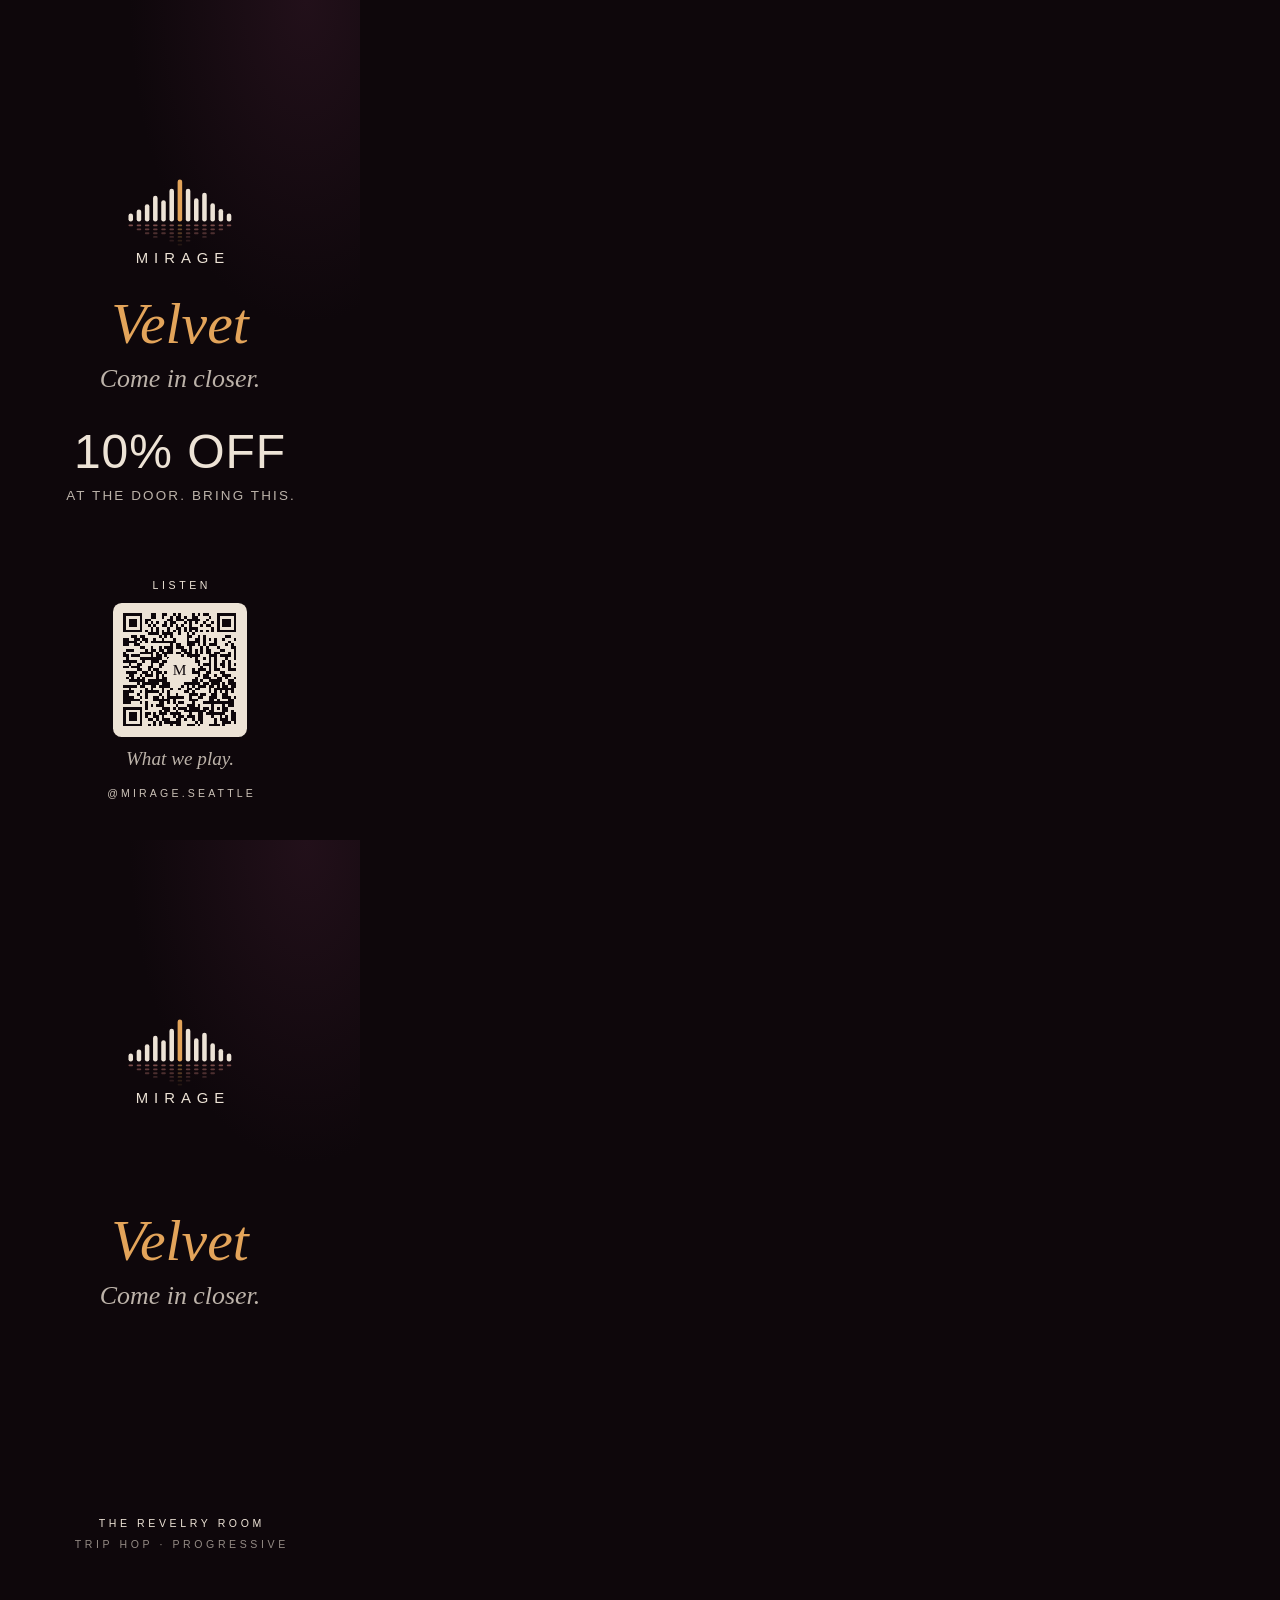
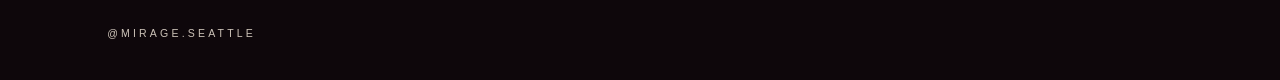
==== brandassets/door-hangers/source/velvet-door-hanger.html @ 046bec69 "Add Velvet door hangers with a 10% off line and a playlist QR code brandassets/door-hangers/ holds a" ====
<!doctype html><html lang="en"><head><meta charset="utf-8"><title>MIRAGE Velvet door hanger</title>
  <style>
    @font-face{font-family:'Michroma';src:url('fonts/Michroma.ttf') format('truetype');}
    @font-face{font-family:'Cormorant Garamond';src:url('fonts/Cormorant-Garamond-co3smX5slCNuHLi8bLeY9MK7whWMhyjYrGFEsdtdc62E6zd5wDDOjw.ttf') format('truetype');font-style:italic;font-weight:500;}
    @font-face{font-family:'Archivo';src:url('fonts/Archivo-k3k6o8UDI-1M0wlSV9XAw6lQkqWY8Q82sJaRE-NWIDdgffTTajNp8A.ttf') format('truetype');font-weight:300;}
    @font-face{font-family:'Archivo';src:url('fonts/Archivo-k3k6o8UDI-1M0wlSV9XAw6lQkqWY8Q82sJaRE-NWIDdgffTTNDNp8A.ttf') format('truetype');font-weight:400;}
  </style>
  <style>
    :root { --bg:#0E070B; --deep:#22101A; --wine:#4A1A28; --rose:#C98B7A; --amber:#E3A45A; --cream:#EDE3D6; --reflect:#7A4C4A; }
    @page { size: calc(3.5in + 2 * 0.125in) calc(8.5in + 2 * 0.125in); margin: 0; }
    html, body { margin: 0; background: var(--bg); font-synthesis: none; -webkit-print-color-adjust: exact; print-color-adjust: exact; }
    .hanger { position: relative; width: calc(3.5in + 2 * var(--bleed)); height: calc(8.5in + 2 * var(--bleed)); overflow: hidden; page-break-after: always; break-after: page;
      background: radial-gradient(70% 55% at 85% 0%, var(--deep) 0%, rgba(34,16,26,0) 70%), var(--bg); color: var(--cream); }
    .hanger:last-child { page-break-after: auto; break-after: auto; }
    /* everything sits inside the trim; the hole zone at the top stays clear */
    .face { position: absolute; inset: var(--bleed); display: flex; flex-direction: column; align-items: center; text-align: center; padding: 1.72in 0.3in 0.3in; box-sizing: border-box; }
    .top { display: flex; flex-direction: column; align-items: center; }
    .mark { width: 1.1in; height: auto; display: block; }
    .word { margin-top: 0.02in; font-family: Michroma, sans-serif; font-size: 0.155in; letter-spacing: 0.40em; padding-left: 0.40em; }
    .mid { margin-top: 0.3in; }
    .mid--back { margin-top: 1.1in; }
    .series { font-family: 'Cormorant Garamond', serif; font-style: italic; font-weight: 500; font-size: 0.6in; line-height: 1; color: var(--amber); }
    .tagline { margin-top: 0.14in; font-family: 'Cormorant Garamond', serif; font-style: italic; font-weight: 500; font-size: 0.27in; line-height: 1; color: var(--cream); opacity: 0.78; }
    .offer { margin-top: 0.38in; }
    .offer__big { font-family: Archivo, sans-serif; font-weight: 300; font-size: 0.5in; line-height: 1; letter-spacing: 0.02em; text-transform: uppercase; }
    .offer__how { margin-top: 0.12in; font-family: Archivo, sans-serif; font-weight: 400; font-size: 0.14in; letter-spacing: 0.16em; text-transform: uppercase; opacity: 0.78; padding-left: 0.16em; }
    .listen { margin-top: auto; padding-top: 0.3in; display: flex; flex-direction: column; align-items: center; }
    .label { font-family: Michroma, sans-serif; font-size: 0.11in; letter-spacing: 0.34em; padding-left: 0.34em; text-transform: uppercase; }
    .label--dim { opacity: 0.6; margin-top: 0.1in; }
    .qr { margin-top: 0.12in; width: 1.4in; height: 1.4in; padding: 0.11in; box-sizing: border-box; background: var(--cream); border-radius: 0.09in; }
    .qr svg { width: 100%; height: 100%; display: block; }
    .listen__copy { margin-top: 0.12in; font-family: 'Cormorant Garamond', serif; font-style: italic; font-weight: 500; font-size: 0.2in; line-height: 1; opacity: 0.78; }
    .handle { margin-top: 0.2in; font-family: Michroma, sans-serif; font-size: 0.11in; letter-spacing: 0.30em; padding-left: 0.30em; text-transform: uppercase; opacity: 0.85; }
    .back-meta { margin-top: auto; margin-bottom: 0.6in; }
    /* dieline overlay: trim, safe area, 1.25in hole with a slit */
    .die { position: absolute; inset: 0; pointer-events: none; }
    .die > div { position: absolute; box-sizing: border-box; }
    .die__trim { inset: var(--bleed); border: 1px solid #FF00FF; }
    .die__safe { inset: calc(var(--bleed) + 0.125in); border: 1px dashed #00A3FF; }
    .die__hole { width: 1.25in; height: 1.25in; border-radius: 50%; border: 1px solid #FF00FF; left: calc(50% - 0.625in); top: calc(var(--bleed) + 0.25in); }
    .die__slit { width: 0; height: 0.5in; border-left: 1px solid #FF00FF; left: calc(50% + 0.442in); top: calc(var(--bleed) + 0.433in - 0.5in); transform: rotate(45deg); transform-origin: bottom; }
  </style></head><body><section class="hanger front" style="--bleed:0.125in">
    <div class="face">
    <div class="top"><svg class="mark" viewBox="80 0 1070 720" aria-hidden="true"><rect x="95" y="370" width="46" height="80" rx="23" fill="var(--cream)"/><rect x="178" y="330" width="46" height="120" rx="23" fill="var(--cream)"/><rect x="261" y="275" width="46" height="175" rx="23" fill="var(--cream)"/><rect x="344" y="190" width="46" height="260" rx="23" fill="var(--cream)"/><rect x="427" y="235" width="46" height="215" rx="23" fill="var(--cream)"/><rect x="510" y="120" width="46" height="330" rx="23" fill="var(--cream)"/><rect x="593" y="25" width="46" height="425" rx="23" fill="var(--amber)"/><rect x="676" y="120" width="46" height="330" rx="23" fill="var(--cream)"/><rect x="759" y="215" width="46" height="235" rx="23" fill="var(--cream)"/><rect x="842" y="160" width="46" height="290" rx="23" fill="var(--cream)"/><rect x="925" y="265" width="46" height="185" rx="23" fill="var(--cream)"/><rect x="1008" y="325" width="46" height="125" rx="23" fill="var(--cream)"/><rect x="1091" y="370" width="46" height="80" rx="23" fill="var(--cream)"/><g opacity="1"><rect x="95" y="481" width="46" height="18" rx="9" fill="var(--reflect)" /><rect x="178" y="481" width="46" height="18" rx="9" fill="var(--reflect)" /><rect x="261" y="481" width="46" height="18" rx="9" fill="var(--reflect)" /><rect x="344" y="481" width="46" height="18" rx="9" fill="var(--reflect)" /><rect x="427" y="481" width="46" height="18" rx="9" fill="var(--reflect)" /><rect x="510" y="481" width="46" height="18" rx="9" fill="var(--reflect)" /><rect x="593" y="481" width="46" height="18" rx="9" fill="var(--amber)" opacity=".55"/><rect x="676" y="481" width="46" height="18" rx="9" fill="var(--reflect)" /><rect x="759" y="481" width="46" height="18" rx="9" fill="var(--reflect)" /><rect x="842" y="481" width="46" height="18" rx="9" fill="var(--reflect)" /><rect x="925" y="481" width="46" height="18" rx="9" fill="var(--reflect)" /><rect x="1008" y="481" width="46" height="18" rx="9" fill="var(--reflect)" /><rect x="1091" y="481" width="46" height="18" rx="9" fill="var(--reflect)" /></g><g opacity="0.78"><rect x="178" y="521" width="46" height="18" rx="9" fill="var(--reflect)" /><rect x="261" y="521" width="46" height="18" rx="9" fill="var(--reflect)" /><rect x="344" y="521" width="46" height="18" rx="9" fill="var(--reflect)" /><rect x="427" y="521" width="46" height="18" rx="9" fill="var(--reflect)" /><rect x="510" y="521" width="46" height="18" rx="9" fill="var(--reflect)" /><rect x="593" y="521" width="46" height="18" rx="9" fill="var(--amber)" opacity=".55"/><rect x="676" y="521" width="46" height="18" rx="9" fill="var(--reflect)" /><rect x="759" y="521" width="46" height="18" rx="9" fill="var(--reflect)" /><rect x="842" y="521" width="46" height="18" rx="9" fill="var(--reflect)" /><rect x="925" y="521" width="46" height="18" rx="9" fill="var(--reflect)" /><rect x="1008" y="521" width="46" height="18" rx="9" fill="var(--reflect)" /></g><g opacity="0.58"><rect x="261" y="561" width="46" height="18" rx="9" fill="var(--reflect)" /><rect x="344" y="561" width="46" height="18" rx="9" fill="var(--reflect)" /><rect x="427" y="561" width="46" height="18" rx="9" fill="var(--reflect)" /><rect x="510" y="561" width="46" height="18" rx="9" fill="var(--reflect)" /><rect x="593" y="561" width="46" height="18" rx="9" fill="var(--amber)" opacity=".55"/><rect x="676" y="561" width="46" height="18" rx="9" fill="var(--reflect)" /><rect x="759" y="561" width="46" height="18" rx="9" fill="var(--reflect)" /><rect x="842" y="561" width="46" height="18" rx="9" fill="var(--reflect)" /><rect x="925" y="561" width="46" height="18" rx="9" fill="var(--reflect)" /></g><g opacity="0.42"><rect x="344" y="598" width="46" height="18" rx="9" fill="var(--reflect)" /><rect x="510" y="598" width="46" height="18" rx="9" fill="var(--reflect)" /><rect x="593" y="598" width="46" height="18" rx="9" fill="var(--amber)" opacity=".55"/><rect x="676" y="598" width="46" height="18" rx="9" fill="var(--reflect)" /><rect x="842" y="598" width="46" height="18" rx="9" fill="var(--reflect)" /></g><g opacity="0.28"><rect x="510" y="636" width="46" height="18" rx="9" fill="var(--reflect)" /><rect x="593" y="636" width="46" height="18" rx="9" fill="var(--amber)" opacity=".55"/><rect x="676" y="636" width="46" height="18" rx="9" fill="var(--reflect)" /></g><g opacity="0.18"><rect x="593" y="676" width="46" height="18" rx="9" fill="var(--amber)" opacity=".55"/></g></svg><div class="word">MIRAGE</div></div>
    <div class="mid">
      <div class="series">Velvet</div>
      <div class="tagline">Come in closer.</div>
    </div>
    <div class="offer">
      <div class="offer__big">10% off</div>
      <div class="offer__how">At the door. Bring this.</div>
    </div>
    <div class="listen">
      <div class="label">Listen</div>
      <div class="qr"><svg viewBox="0 0 41 41" shape-rendering="crispEdges" aria-label="QR code to the MIRAGE playlist on Spotify"><path d="M0 0h1v1h-1zM1 0h1v1h-1zM2 0h1v1h-1zM3 0h1v1h-1zM4 0h1v1h-1zM5 0h1v1h-1zM6 0h1v1h-1zM10 0h1v1h-1zM11 0h1v1h-1zM14 0h1v1h-1zM15 0h1v1h-1zM18 0h1v1h-1zM20 0h1v1h-1zM25 0h1v1h-1zM27 0h1v1h-1zM29 0h1v1h-1zM30 0h1v1h-1zM34 0h1v1h-1zM35 0h1v1h-1zM36 0h1v1h-1zM37 0h1v1h-1zM38 0h1v1h-1zM39 0h1v1h-1zM40 0h1v1h-1zM0 1h1v1h-1zM6 1h1v1h-1zM10 1h1v1h-1zM11 1h1v1h-1zM14 1h1v1h-1zM17 1h1v1h-1zM19 1h1v1h-1zM20 1h1v1h-1zM22 1h1v1h-1zM25 1h1v1h-1zM26 1h1v1h-1zM31 1h1v1h-1zM34 1h1v1h-1zM40 1h1v1h-1zM0 2h1v1h-1zM2 2h1v1h-1zM3 2h1v1h-1zM4 2h1v1h-1zM6 2h1v1h-1zM8 2h1v1h-1zM9 2h1v1h-1zM16 2h1v1h-1zM17 2h1v1h-1zM19 2h1v1h-1zM20 2h1v1h-1zM21 2h1v1h-1zM23 2h1v1h-1zM24 2h1v1h-1zM25 2h1v1h-1zM26 2h1v1h-1zM27 2h1v1h-1zM30 2h1v1h-1zM34 2h1v1h-1zM36 2h1v1h-1zM37 2h1v1h-1zM38 2h1v1h-1zM40 2h1v1h-1zM0 3h1v1h-1zM2 3h1v1h-1zM3 3h1v1h-1zM4 3h1v1h-1zM6 3h1v1h-1zM8 3h1v1h-1zM10 3h1v1h-1zM12 3h1v1h-1zM15 3h1v1h-1zM17 3h1v1h-1zM18 3h1v1h-1zM22 3h1v1h-1zM24 3h1v1h-1zM26 3h1v1h-1zM29 3h1v1h-1zM32 3h1v1h-1zM34 3h1v1h-1zM36 3h1v1h-1zM37 3h1v1h-1zM38 3h1v1h-1zM40 3h1v1h-1zM0 4h1v1h-1zM2 4h1v1h-1zM3 4h1v1h-1zM4 4h1v1h-1zM6 4h1v1h-1zM9 4h1v1h-1zM11 4h1v1h-1zM14 4h1v1h-1zM15 4h1v1h-1zM17 4h1v1h-1zM19 4h1v1h-1zM21 4h1v1h-1zM24 4h1v1h-1zM28 4h1v1h-1zM30 4h1v1h-1zM31 4h1v1h-1zM34 4h1v1h-1zM36 4h1v1h-1zM37 4h1v1h-1zM38 4h1v1h-1zM40 4h1v1h-1zM0 5h1v1h-1zM6 5h1v1h-1zM10 5h1v1h-1zM12 5h1v1h-1zM16 5h1v1h-1zM19 5h1v1h-1zM20 5h1v1h-1zM22 5h1v1h-1zM24 5h1v1h-1zM25 5h1v1h-1zM26 5h1v1h-1zM32 5h1v1h-1zM34 5h1v1h-1zM40 5h1v1h-1zM0 6h1v1h-1zM1 6h1v1h-1zM2 6h1v1h-1zM3 6h1v1h-1zM4 6h1v1h-1zM5 6h1v1h-1zM6 6h1v1h-1zM8 6h1v1h-1zM10 6h1v1h-1zM12 6h1v1h-1zM14 6h1v1h-1zM16 6h1v1h-1zM18 6h1v1h-1zM20 6h1v1h-1zM22 6h1v1h-1zM24 6h1v1h-1zM26 6h1v1h-1zM28 6h1v1h-1zM30 6h1v1h-1zM32 6h1v1h-1zM34 6h1v1h-1zM35 6h1v1h-1zM36 6h1v1h-1zM37 6h1v1h-1zM38 6h1v1h-1zM39 6h1v1h-1zM40 6h1v1h-1zM9 7h1v1h-1zM10 7h1v1h-1zM11 7h1v1h-1zM12 7h1v1h-1zM14 7h1v1h-1zM15 7h1v1h-1zM16 7h1v1h-1zM17 7h1v1h-1zM20 7h1v1h-1zM23 7h1v1h-1zM25 7h1v1h-1zM3 8h1v1h-1zM4 8h1v1h-1zM6 8h1v1h-1zM7 8h1v1h-1zM13 8h1v1h-1zM15 8h1v1h-1zM17 8h1v1h-1zM23 8h1v1h-1zM24 8h1v1h-1zM27 8h1v1h-1zM29 8h1v1h-1zM37 8h1v1h-1zM38 8h1v1h-1zM0 9h1v1h-1zM1 9h1v1h-1zM4 9h1v1h-1zM5 9h1v1h-1zM7 9h1v1h-1zM8 9h1v1h-1zM11 9h1v1h-1zM14 9h1v1h-1zM18 9h1v1h-1zM23 9h1v1h-1zM26 9h1v1h-1zM27 9h1v1h-1zM29 9h1v1h-1zM31 9h1v1h-1zM33 9h1v1h-1zM36 9h1v1h-1zM40 9h1v1h-1zM0 10h1v1h-1zM1 10h1v1h-1zM2 10h1v1h-1zM3 10h1v1h-1zM4 10h1v1h-1zM6 10h1v1h-1zM8 10h1v1h-1zM10 10h1v1h-1zM11 10h1v1h-1zM12 10h1v1h-1zM13 10h1v1h-1zM14 10h1v1h-1zM15 10h1v1h-1zM16 10h1v1h-1zM17 10h1v1h-1zM18 10h1v1h-1zM23 10h1v1h-1zM24 10h1v1h-1zM25 10h1v1h-1zM26 10h1v1h-1zM27 10h1v1h-1zM29 10h1v1h-1zM33 10h1v1h-1zM38 10h1v1h-1zM0 11h1v1h-1zM1 11h1v1h-1zM4 11h1v1h-1zM5 11h1v1h-1zM17 11h1v1h-1zM19 11h1v1h-1zM20 11h1v1h-1zM23 11h1v1h-1zM24 11h1v1h-1zM25 11h1v1h-1zM27 11h1v1h-1zM29 11h1v1h-1zM31 11h1v1h-1zM32 11h1v1h-1zM33 11h1v1h-1zM37 11h1v1h-1zM39 11h1v1h-1zM6 12h1v1h-1zM7 12h1v1h-1zM10 12h1v1h-1zM13 12h1v1h-1zM15 12h1v1h-1zM16 12h1v1h-1zM17 12h1v1h-1zM19 12h1v1h-1zM20 12h1v1h-1zM21 12h1v1h-1zM24 12h1v1h-1zM28 12h1v1h-1zM30 12h1v1h-1zM34 12h1v1h-1zM39 12h1v1h-1zM40 12h1v1h-1zM1 13h1v1h-1zM2 13h1v1h-1zM3 13h1v1h-1zM8 13h1v1h-1zM10 13h1v1h-1zM11 13h1v1h-1zM13 13h1v1h-1zM14 13h1v1h-1zM16 13h1v1h-1zM17 13h1v1h-1zM21 13h1v1h-1zM22 13h1v1h-1zM24 13h1v1h-1zM26 13h1v1h-1zM28 13h1v1h-1zM30 13h1v1h-1zM31 13h1v1h-1zM35 13h1v1h-1zM36 13h1v1h-1zM40 13h1v1h-1zM0 14h1v1h-1zM6 14h1v1h-1zM7 14h1v1h-1zM8 14h1v1h-1zM9 14h1v1h-1zM10 14h1v1h-1zM12 14h1v1h-1zM14 14h1v1h-1zM15 14h1v1h-1zM16 14h1v1h-1zM17 14h1v1h-1zM19 14h1v1h-1zM20 14h1v1h-1zM22 14h1v1h-1zM23 14h1v1h-1zM24 14h1v1h-1zM26 14h1v1h-1zM28 14h1v1h-1zM30 14h1v1h-1zM31 14h1v1h-1zM33 14h1v1h-1zM34 14h1v1h-1zM38 14h1v1h-1zM40 14h1v1h-1zM0 15h1v1h-1zM1 15h1v1h-1zM3 15h1v1h-1zM4 15h1v1h-1zM5 15h1v1h-1zM10 15h1v1h-1zM12 15h1v1h-1zM13 15h1v1h-1zM15 15h1v1h-1zM21 15h1v1h-1zM23 15h1v1h-1zM24 15h1v1h-1zM25 15h1v1h-1zM26 15h1v1h-1zM27 15h1v1h-1zM31 15h1v1h-1zM32 15h1v1h-1zM33 15h1v1h-1zM35 15h1v1h-1zM36 15h1v1h-1zM37 15h1v1h-1zM38 15h1v1h-1zM40 15h1v1h-1zM1 16h1v1h-1zM6 16h1v1h-1zM7 16h1v1h-1zM8 16h1v1h-1zM9 16h1v1h-1zM10 16h1v1h-1zM11 16h1v1h-1zM12 16h1v1h-1zM13 16h1v1h-1zM16 16h1v1h-1zM17 16h1v1h-1zM19 16h1v1h-1zM21 16h1v1h-1zM22 16h1v1h-1zM23 16h1v1h-1zM24 16h1v1h-1zM26 16h1v1h-1zM29 16h1v1h-1zM31 16h1v1h-1zM33 16h1v1h-1zM37 16h1v1h-1zM40 16h1v1h-1zM0 17h1v1h-1zM1 17h1v1h-1zM2 17h1v1h-1zM3 17h1v1h-1zM4 17h1v1h-1zM7 17h1v1h-1zM10 17h1v1h-1zM11 17h1v1h-1zM12 17h1v1h-1zM14 17h1v1h-1zM15 17h1v1h-1zM16 17h1v1h-1zM17 17h1v1h-1zM20 17h1v1h-1zM22 17h1v1h-1zM24 17h1v1h-1zM26 17h1v1h-1zM27 17h1v1h-1zM31 17h1v1h-1zM33 17h1v1h-1zM36 17h1v1h-1zM38 17h1v1h-1zM2 18h1v1h-1zM5 18h1v1h-1zM6 18h1v1h-1zM10 18h1v1h-1zM13 18h1v1h-1zM14 18h1v1h-1zM17 18h1v1h-1zM18 18h1v1h-1zM20 18h1v1h-1zM23 18h1v1h-1zM24 18h1v1h-1zM27 18h1v1h-1zM29 18h1v1h-1zM30 18h1v1h-1zM31 18h1v1h-1zM33 18h1v1h-1zM35 18h1v1h-1zM36 18h1v1h-1zM38 18h1v1h-1zM40 18h1v1h-1zM0 19h1v1h-1zM1 19h1v1h-1zM3 19h1v1h-1zM4 19h1v1h-1zM5 19h1v1h-1zM9 19h1v1h-1zM10 19h1v1h-1zM13 19h1v1h-1zM21 19h1v1h-1zM22 19h1v1h-1zM23 19h1v1h-1zM24 19h1v1h-1zM28 19h1v1h-1zM31 19h1v1h-1zM33 19h1v1h-1zM36 19h1v1h-1zM38 19h1v1h-1zM5 20h1v1h-1zM6 20h1v1h-1zM9 20h1v1h-1zM11 20h1v1h-1zM12 20h1v1h-1zM16 20h1v1h-1zM23 20h1v1h-1zM25 20h1v1h-1zM27 20h1v1h-1zM28 20h1v1h-1zM29 20h1v1h-1zM31 20h1v1h-1zM33 20h1v1h-1zM34 20h1v1h-1zM38 20h1v1h-1zM39 20h1v1h-1zM40 20h1v1h-1zM1 21h1v1h-1zM2 21h1v1h-1zM3 21h1v1h-1zM4 21h1v1h-1zM7 21h1v1h-1zM8 21h1v1h-1zM10 21h1v1h-1zM12 21h1v1h-1zM13 21h1v1h-1zM15 21h1v1h-1zM16 21h1v1h-1zM17 21h1v1h-1zM19 21h1v1h-1zM21 21h1v1h-1zM24 21h1v1h-1zM25 21h1v1h-1zM26 21h1v1h-1zM27 21h1v1h-1zM30 21h1v1h-1zM31 21h1v1h-1zM35 21h1v1h-1zM36 21h1v1h-1zM2 22h1v1h-1zM3 22h1v1h-1zM6 22h1v1h-1zM8 22h1v1h-1zM9 22h1v1h-1zM10 22h1v1h-1zM12 22h1v1h-1zM14 22h1v1h-1zM16 22h1v1h-1zM20 22h1v1h-1zM22 22h1v1h-1zM27 22h1v1h-1zM29 22h1v1h-1zM30 22h1v1h-1zM33 22h1v1h-1zM36 22h1v1h-1zM37 22h1v1h-1zM38 22h1v1h-1zM1 23h1v1h-1zM3 23h1v1h-1zM5 23h1v1h-1zM7 23h1v1h-1zM12 23h1v1h-1zM14 23h1v1h-1zM15 23h1v1h-1zM16 23h1v1h-1zM17 23h1v1h-1zM20 23h1v1h-1zM22 23h1v1h-1zM24 23h1v1h-1zM26 23h1v1h-1zM29 23h1v1h-1zM30 23h1v1h-1zM31 23h1v1h-1zM34 23h1v1h-1zM35 23h1v1h-1zM37 23h1v1h-1zM40 23h1v1h-1zM2 24h1v1h-1zM3 24h1v1h-1zM4 24h1v1h-1zM5 24h1v1h-1zM6 24h1v1h-1zM7 24h1v1h-1zM9 24h1v1h-1zM10 24h1v1h-1zM11 24h1v1h-1zM12 24h1v1h-1zM13 24h1v1h-1zM14 24h1v1h-1zM15 24h1v1h-1zM17 24h1v1h-1zM19 24h1v1h-1zM21 24h1v1h-1zM22 24h1v1h-1zM23 24h1v1h-1zM25 24h1v1h-1zM26 24h1v1h-1zM28 24h1v1h-1zM31 24h1v1h-1zM32 24h1v1h-1zM33 24h1v1h-1zM34 24h1v1h-1zM35 24h1v1h-1zM38 24h1v1h-1zM39 24h1v1h-1zM5 25h1v1h-1zM7 25h1v1h-1zM8 25h1v1h-1zM9 25h1v1h-1zM10 25h1v1h-1zM11 25h1v1h-1zM12 25h1v1h-1zM14 25h1v1h-1zM15 25h1v1h-1zM16 25h1v1h-1zM22 25h1v1h-1zM23 25h1v1h-1zM24 25h1v1h-1zM25 25h1v1h-1zM26 25h1v1h-1zM27 25h1v1h-1zM29 25h1v1h-1zM30 25h1v1h-1zM32 25h1v1h-1zM33 25h1v1h-1zM34 25h1v1h-1zM36 25h1v1h-1zM38 25h1v1h-1zM39 25h1v1h-1zM40 25h1v1h-1zM0 26h1v1h-1zM1 26h1v1h-1zM2 26h1v1h-1zM3 26h1v1h-1zM4 26h1v1h-1zM6 26h1v1h-1zM7 26h1v1h-1zM10 26h1v1h-1zM11 26h1v1h-1zM13 26h1v1h-1zM14 26h1v1h-1zM15 26h1v1h-1zM16 26h1v1h-1zM21 26h1v1h-1zM23 26h1v1h-1zM25 26h1v1h-1zM27 26h1v1h-1zM28 26h1v1h-1zM29 26h1v1h-1zM31 26h1v1h-1zM32 26h1v1h-1zM34 26h1v1h-1zM36 26h1v1h-1zM37 26h1v1h-1zM39 26h1v1h-1zM40 26h1v1h-1zM2 27h1v1h-1zM8 27h1v1h-1zM10 27h1v1h-1zM14 27h1v1h-1zM17 27h1v1h-1zM20 27h1v1h-1zM23 27h1v1h-1zM24 27h1v1h-1zM26 27h1v1h-1zM27 27h1v1h-1zM31 27h1v1h-1zM33 27h1v1h-1zM34 27h1v1h-1zM35 27h1v1h-1zM36 27h1v1h-1zM37 27h1v1h-1zM38 27h1v1h-1zM39 27h1v1h-1zM0 28h1v1h-1zM1 28h1v1h-1zM2 28h1v1h-1zM3 28h1v1h-1zM6 28h1v1h-1zM8 28h1v1h-1zM9 28h1v1h-1zM10 28h1v1h-1zM11 28h1v1h-1zM12 28h1v1h-1zM14 28h1v1h-1zM16 28h1v1h-1zM22 28h1v1h-1zM23 28h1v1h-1zM25 28h1v1h-1zM31 28h1v1h-1zM33 28h1v1h-1zM35 28h1v1h-1zM37 28h1v1h-1zM39 28h1v1h-1zM0 29h1v1h-1zM1 29h1v1h-1zM5 29h1v1h-1zM8 29h1v1h-1zM13 29h1v1h-1zM16 29h1v1h-1zM19 29h1v1h-1zM24 29h1v1h-1zM25 29h1v1h-1zM26 29h1v1h-1zM28 29h1v1h-1zM29 29h1v1h-1zM32 29h1v1h-1zM33 29h1v1h-1zM36 29h1v1h-1zM37 29h1v1h-1zM0 30h1v1h-1zM1 30h1v1h-1zM2 30h1v1h-1zM3 30h1v1h-1zM6 30h1v1h-1zM8 30h1v1h-1zM11 30h1v1h-1zM12 30h1v1h-1zM14 30h1v1h-1zM16 30h1v1h-1zM17 30h1v1h-1zM18 30h1v1h-1zM19 30h1v1h-1zM20 30h1v1h-1zM21 30h1v1h-1zM24 30h1v1h-1zM27 30h1v1h-1zM28 30h1v1h-1zM31 30h1v1h-1zM32 30h1v1h-1zM33 30h1v1h-1zM36 30h1v1h-1zM37 30h1v1h-1zM38 30h1v1h-1zM40 30h1v1h-1zM0 31h1v1h-1zM1 31h1v1h-1zM2 31h1v1h-1zM3 31h1v1h-1zM4 31h1v1h-1zM5 31h1v1h-1zM11 31h1v1h-1zM12 31h1v1h-1zM13 31h1v1h-1zM14 31h1v1h-1zM15 31h1v1h-1zM16 31h1v1h-1zM18 31h1v1h-1zM24 31h1v1h-1zM25 31h1v1h-1zM26 31h1v1h-1zM31 31h1v1h-1zM32 31h1v1h-1zM34 31h1v1h-1zM38 31h1v1h-1zM39 31h1v1h-1zM0 32h1v1h-1zM1 32h1v1h-1zM2 32h1v1h-1zM6 32h1v1h-1zM8 32h1v1h-1zM13 32h1v1h-1zM14 32h1v1h-1zM16 32h1v1h-1zM18 32h1v1h-1zM20 32h1v1h-1zM21 32h1v1h-1zM25 32h1v1h-1zM29 32h1v1h-1zM30 32h1v1h-1zM31 32h1v1h-1zM32 32h1v1h-1zM33 32h1v1h-1zM34 32h1v1h-1zM35 32h1v1h-1zM36 32h1v1h-1zM37 32h1v1h-1zM38 32h1v1h-1zM39 32h1v1h-1zM8 33h1v1h-1zM10 33h1v1h-1zM12 33h1v1h-1zM13 33h1v1h-1zM14 33h1v1h-1zM19 33h1v1h-1zM23 33h1v1h-1zM24 33h1v1h-1zM25 33h1v1h-1zM27 33h1v1h-1zM32 33h1v1h-1zM36 33h1v1h-1zM38 33h1v1h-1zM39 33h1v1h-1zM0 34h1v1h-1zM1 34h1v1h-1zM2 34h1v1h-1zM3 34h1v1h-1zM4 34h1v1h-1zM5 34h1v1h-1zM6 34h1v1h-1zM8 34h1v1h-1zM14 34h1v1h-1zM15 34h1v1h-1zM16 34h1v1h-1zM18 34h1v1h-1zM20 34h1v1h-1zM21 34h1v1h-1zM22 34h1v1h-1zM24 34h1v1h-1zM25 34h1v1h-1zM26 34h1v1h-1zM27 34h1v1h-1zM29 34h1v1h-1zM30 34h1v1h-1zM32 34h1v1h-1zM34 34h1v1h-1zM36 34h1v1h-1zM37 34h1v1h-1zM0 35h1v1h-1zM6 35h1v1h-1zM13 35h1v1h-1zM15 35h1v1h-1zM16 35h1v1h-1zM19 35h1v1h-1zM22 35h1v1h-1zM23 35h1v1h-1zM24 35h1v1h-1zM25 35h1v1h-1zM26 35h1v1h-1zM27 35h1v1h-1zM28 35h1v1h-1zM29 35h1v1h-1zM31 35h1v1h-1zM32 35h1v1h-1zM36 35h1v1h-1zM37 35h1v1h-1zM39 35h1v1h-1zM0 36h1v1h-1zM2 36h1v1h-1zM3 36h1v1h-1zM4 36h1v1h-1zM6 36h1v1h-1zM8 36h1v1h-1zM9 36h1v1h-1zM11 36h1v1h-1zM13 36h1v1h-1zM14 36h1v1h-1zM15 36h1v1h-1zM17 36h1v1h-1zM18 36h1v1h-1zM19 36h1v1h-1zM20 36h1v1h-1zM24 36h1v1h-1zM27 36h1v1h-1zM28 36h1v1h-1zM30 36h1v1h-1zM31 36h1v1h-1zM32 36h1v1h-1zM33 36h1v1h-1zM34 36h1v1h-1zM35 36h1v1h-1zM36 36h1v1h-1zM39 36h1v1h-1zM40 36h1v1h-1zM0 37h1v1h-1zM2 37h1v1h-1zM3 37h1v1h-1zM4 37h1v1h-1zM6 37h1v1h-1zM8 37h1v1h-1zM11 37h1v1h-1zM12 37h1v1h-1zM14 37h1v1h-1zM18 37h1v1h-1zM20 37h1v1h-1zM21 37h1v1h-1zM23 37h1v1h-1zM24 37h1v1h-1zM25 37h1v1h-1zM27 37h1v1h-1zM28 37h1v1h-1zM32 37h1v1h-1zM35 37h1v1h-1zM37 37h1v1h-1zM39 37h1v1h-1zM40 37h1v1h-1zM0 38h1v1h-1zM2 38h1v1h-1zM3 38h1v1h-1zM4 38h1v1h-1zM6 38h1v1h-1zM9 38h1v1h-1zM10 38h1v1h-1zM12 38h1v1h-1zM14 38h1v1h-1zM15 38h1v1h-1zM16 38h1v1h-1zM19 38h1v1h-1zM20 38h1v1h-1zM22 38h1v1h-1zM25 38h1v1h-1zM27 38h1v1h-1zM28 38h1v1h-1zM33 38h1v1h-1zM35 38h1v1h-1zM36 38h1v1h-1zM37 38h1v1h-1zM39 38h1v1h-1zM40 38h1v1h-1zM0 39h1v1h-1zM6 39h1v1h-1zM11 39h1v1h-1zM13 39h1v1h-1zM15 39h1v1h-1zM16 39h1v1h-1zM17 39h1v1h-1zM18 39h1v1h-1zM19 39h1v1h-1zM20 39h1v1h-1zM26 39h1v1h-1zM28 39h1v1h-1zM33 39h1v1h-1zM36 39h1v1h-1zM37 39h1v1h-1zM38 39h1v1h-1zM40 39h1v1h-1zM0 40h1v1h-1zM1 40h1v1h-1zM2 40h1v1h-1zM3 40h1v1h-1zM4 40h1v1h-1zM5 40h1v1h-1zM6 40h1v1h-1zM9 40h1v1h-1zM11 40h1v1h-1zM13 40h1v1h-1zM17 40h1v1h-1zM19 40h1v1h-1zM20 40h1v1h-1zM23 40h1v1h-1zM24 40h1v1h-1zM25 40h1v1h-1zM27 40h1v1h-1zM31 40h1v1h-1zM32 40h1v1h-1zM33 40h1v1h-1zM34 40h1v1h-1zM36 40h1v1h-1z" fill="var(--bg)"/><rect x="16" y="16" width="9" height="9" rx="1.2" fill="var(--cream)"/><text x="20.5" y="20.5" text-anchor="middle" dominant-baseline="central" font-family="Michroma" font-size="5.58" fill="var(--bg)">M</text></svg></div>
      <div class="listen__copy">What we play.</div>
    </div>
    <div class="handle">@mirage.seattle</div></div>
    
  </section><section class="hanger back" style="--bleed:0.125in">
    <div class="face">
    <div class="top"><svg class="mark" viewBox="80 0 1070 720" aria-hidden="true"><rect x="95" y="370" width="46" height="80" rx="23" fill="var(--cream)"/><rect x="178" y="330" width="46" height="120" rx="23" fill="var(--cream)"/><rect x="261" y="275" width="46" height="175" rx="23" fill="var(--cream)"/><rect x="344" y="190" width="46" height="260" rx="23" fill="var(--cream)"/><rect x="427" y="235" width="46" height="215" rx="23" fill="var(--cream)"/><rect x="510" y="120" width="46" height="330" rx="23" fill="var(--cream)"/><rect x="593" y="25" width="46" height="425" rx="23" fill="var(--amber)"/><rect x="676" y="120" width="46" height="330" rx="23" fill="var(--cream)"/><rect x="759" y="215" width="46" height="235" rx="23" fill="var(--cream)"/><rect x="842" y="160" width="46" height="290" rx="23" fill="var(--cream)"/><rect x="925" y="265" width="46" height="185" rx="23" fill="var(--cream)"/><rect x="1008" y="325" width="46" height="125" rx="23" fill="var(--cream)"/><rect x="1091" y="370" width="46" height="80" rx="23" fill="var(--cream)"/><g opacity="1"><rect x="95" y="481" width="46" height="18" rx="9" fill="var(--reflect)" /><rect x="178" y="481" width="46" height="18" rx="9" fill="var(--reflect)" /><rect x="261" y="481" width="46" height="18" rx="9" fill="var(--reflect)" /><rect x="344" y="481" width="46" height="18" rx="9" fill="var(--reflect)" /><rect x="427" y="481" width="46" height="18" rx="9" fill="var(--reflect)" /><rect x="510" y="481" width="46" height="18" rx="9" fill="var(--reflect)" /><rect x="593" y="481" width="46" height="18" rx="9" fill="var(--amber)" opacity=".55"/><rect x="676" y="481" width="46" height="18" rx="9" fill="var(--reflect)" /><rect x="759" y="481" width="46" height="18" rx="9" fill="var(--reflect)" /><rect x="842" y="481" width="46" height="18" rx="9" fill="var(--reflect)" /><rect x="925" y="481" width="46" height="18" rx="9" fill="var(--reflect)" /><rect x="1008" y="481" width="46" height="18" rx="9" fill="var(--reflect)" /><rect x="1091" y="481" width="46" height="18" rx="9" fill="var(--reflect)" /></g><g opacity="0.78"><rect x="178" y="521" width="46" height="18" rx="9" fill="var(--reflect)" /><rect x="261" y="521" width="46" height="18" rx="9" fill="var(--reflect)" /><rect x="344" y="521" width="46" height="18" rx="9" fill="var(--reflect)" /><rect x="427" y="521" width="46" height="18" rx="9" fill="var(--reflect)" /><rect x="510" y="521" width="46" height="18" rx="9" fill="var(--reflect)" /><rect x="593" y="521" width="46" height="18" rx="9" fill="var(--amber)" opacity=".55"/><rect x="676" y="521" width="46" height="18" rx="9" fill="var(--reflect)" /><rect x="759" y="521" width="46" height="18" rx="9" fill="var(--reflect)" /><rect x="842" y="521" width="46" height="18" rx="9" fill="var(--reflect)" /><rect x="925" y="521" width="46" height="18" rx="9" fill="var(--reflect)" /><rect x="1008" y="521" width="46" height="18" rx="9" fill="var(--reflect)" /></g><g opacity="0.58"><rect x="261" y="561" width="46" height="18" rx="9" fill="var(--reflect)" /><rect x="344" y="561" width="46" height="18" rx="9" fill="var(--reflect)" /><rect x="427" y="561" width="46" height="18" rx="9" fill="var(--reflect)" /><rect x="510" y="561" width="46" height="18" rx="9" fill="var(--reflect)" /><rect x="593" y="561" width="46" height="18" rx="9" fill="var(--amber)" opacity=".55"/><rect x="676" y="561" width="46" height="18" rx="9" fill="var(--reflect)" /><rect x="759" y="561" width="46" height="18" rx="9" fill="var(--reflect)" /><rect x="842" y="561" width="46" height="18" rx="9" fill="var(--reflect)" /><rect x="925" y="561" width="46" height="18" rx="9" fill="var(--reflect)" /></g><g opacity="0.42"><rect x="344" y="598" width="46" height="18" rx="9" fill="var(--reflect)" /><rect x="510" y="598" width="46" height="18" rx="9" fill="var(--reflect)" /><rect x="593" y="598" width="46" height="18" rx="9" fill="var(--amber)" opacity=".55"/><rect x="676" y="598" width="46" height="18" rx="9" fill="var(--reflect)" /><rect x="842" y="598" width="46" height="18" rx="9" fill="var(--reflect)" /></g><g opacity="0.28"><rect x="510" y="636" width="46" height="18" rx="9" fill="var(--reflect)" /><rect x="593" y="636" width="46" height="18" rx="9" fill="var(--amber)" opacity=".55"/><rect x="676" y="636" width="46" height="18" rx="9" fill="var(--reflect)" /></g><g opacity="0.18"><rect x="593" y="676" width="46" height="18" rx="9" fill="var(--amber)" opacity=".55"/></g></svg><div class="word">MIRAGE</div></div>
    <div class="mid mid--back">
      <div class="series">Velvet</div>
      <div class="tagline">Come in closer.</div>
    </div>
    <div class="back-meta">
      <div class="label">The Revelry Room</div>
      <div class="label label--dim">Trip hop · Progressive</div>
    </div>
    <div class="handle">@mirage.seattle</div></div>
    
  </section></body></html>
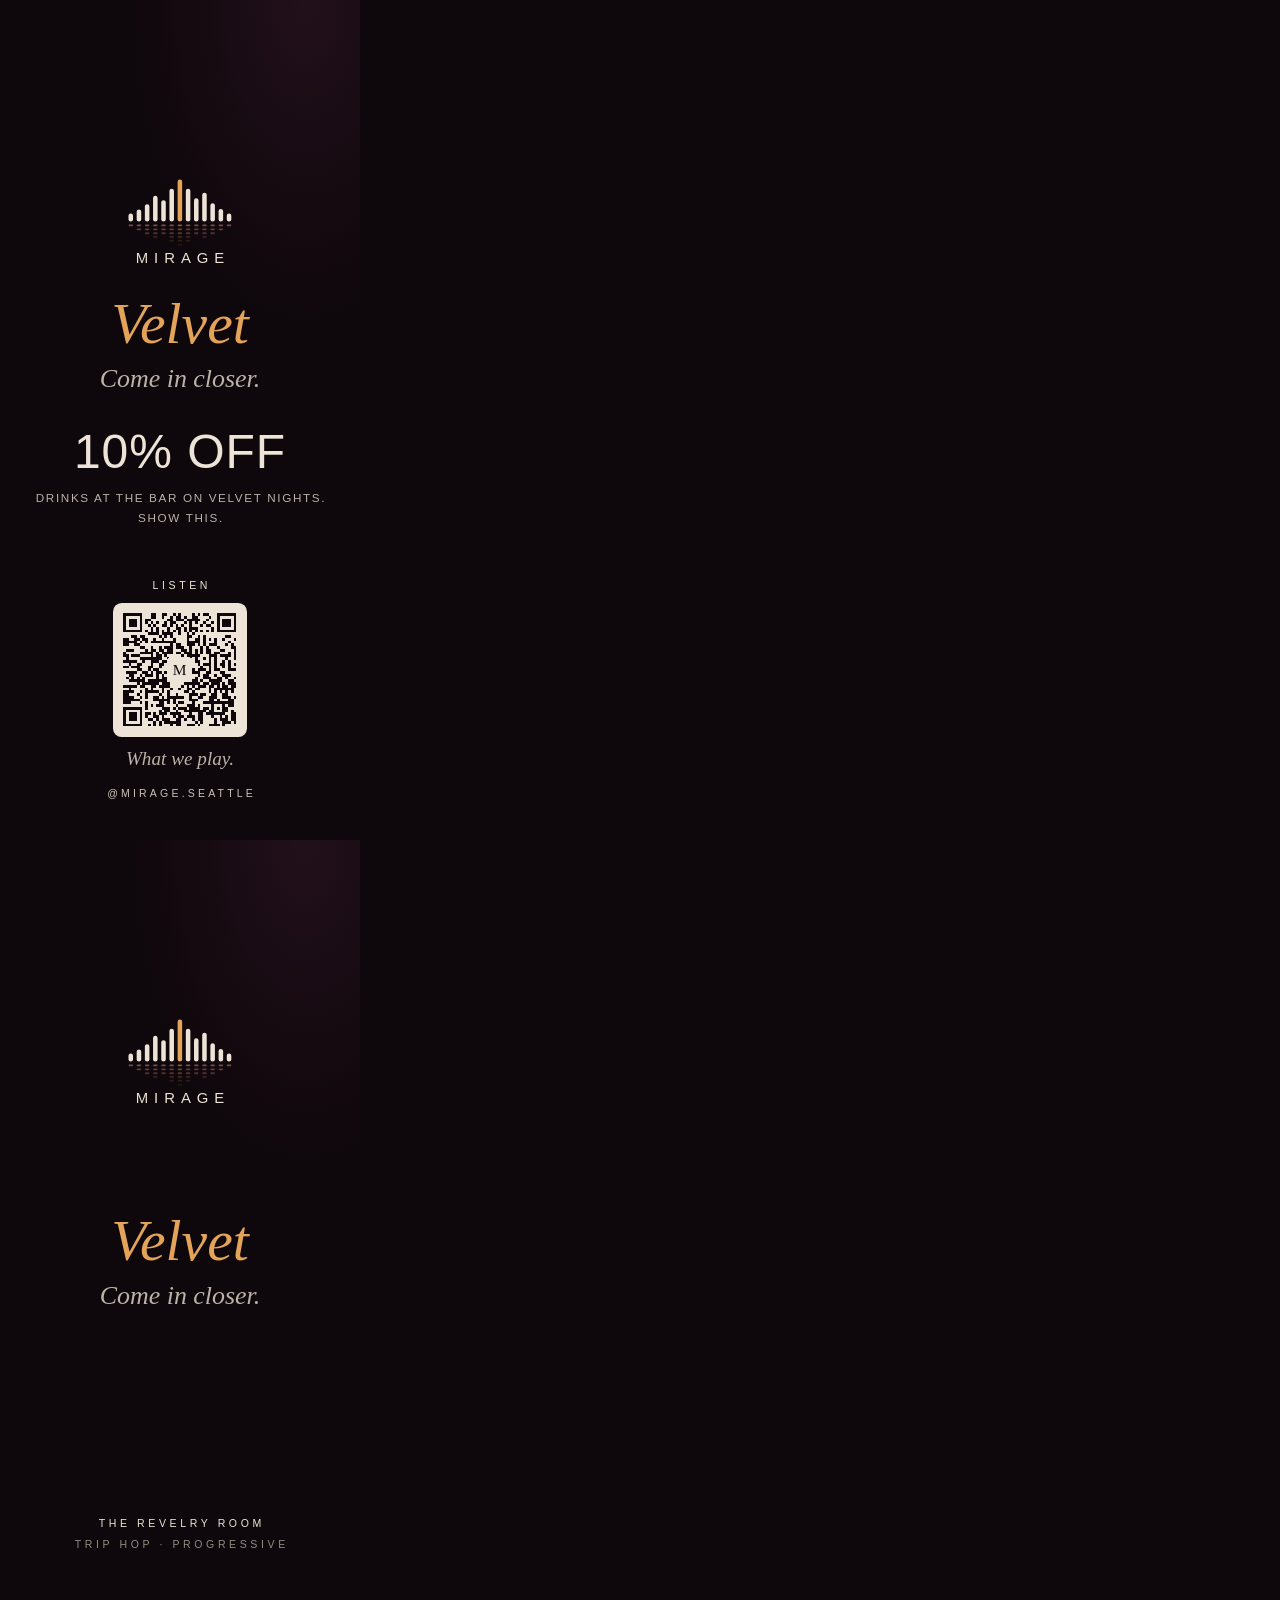
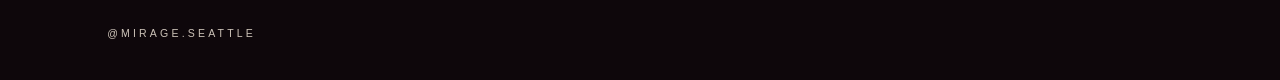
==== commit d9822d38: "Door hanger: the 10% is off drinks at the bar on Velvet nights There are no ticket sales, so "At the" ====
--- a/brandassets/door-hangers/source/velvet-door-hanger.html
+++ b/brandassets/door-hangers/source/velvet-door-hanger.html
@@ -23,7 +23,7 @@
     .tagline { margin-top: 0.14in; font-family: 'Cormorant Garamond', serif; font-style: italic; font-weight: 500; font-size: 0.27in; line-height: 1; color: var(--cream); opacity: 0.78; }
     .offer { margin-top: 0.38in; }
     .offer__big { font-family: Archivo, sans-serif; font-weight: 300; font-size: 0.5in; line-height: 1; letter-spacing: 0.02em; text-transform: uppercase; }
-    .offer__how { margin-top: 0.12in; font-family: Archivo, sans-serif; font-weight: 400; font-size: 0.14in; letter-spacing: 0.16em; text-transform: uppercase; opacity: 0.78; padding-left: 0.16em; }
+    .offer__how { margin-top: 0.12in; line-height: 1.7; font-family: Archivo, sans-serif; font-weight: 400; font-size: 0.122in; letter-spacing: 0.14em; white-space: nowrap; text-transform: uppercase; opacity: 0.78; padding-left: 0.16em; }
     .listen { margin-top: auto; padding-top: 0.3in; display: flex; flex-direction: column; align-items: center; }
     .label { font-family: Michroma, sans-serif; font-size: 0.11in; letter-spacing: 0.34em; padding-left: 0.34em; text-transform: uppercase; }
     .label--dim { opacity: 0.6; margin-top: 0.1in; }
@@ -48,7 +48,7 @@
     </div>
     <div class="offer">
       <div class="offer__big">10% off</div>
-      <div class="offer__how">At the door. Bring this.</div>
+      <div class="offer__how">Drinks at the bar on Velvet nights.<br>Show this.</div>
     </div>
     <div class="listen">
       <div class="label">Listen</div>
